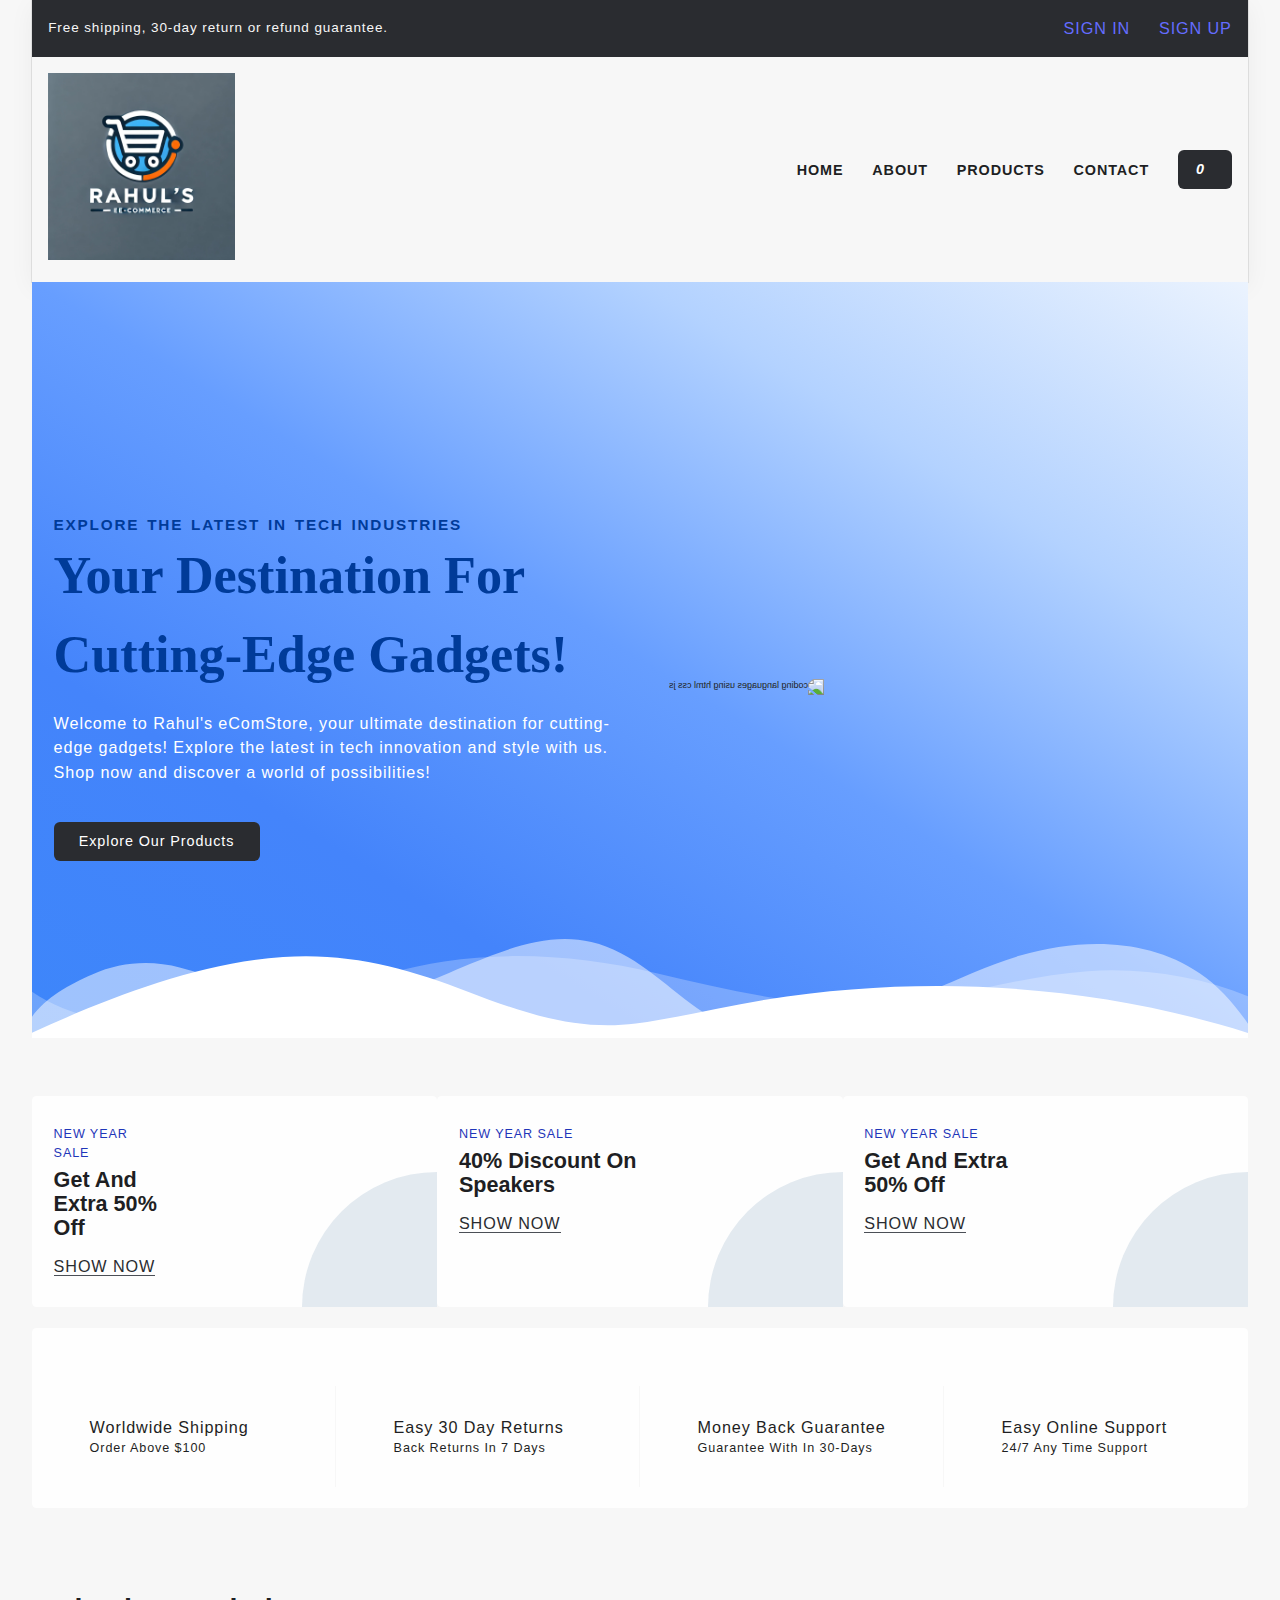
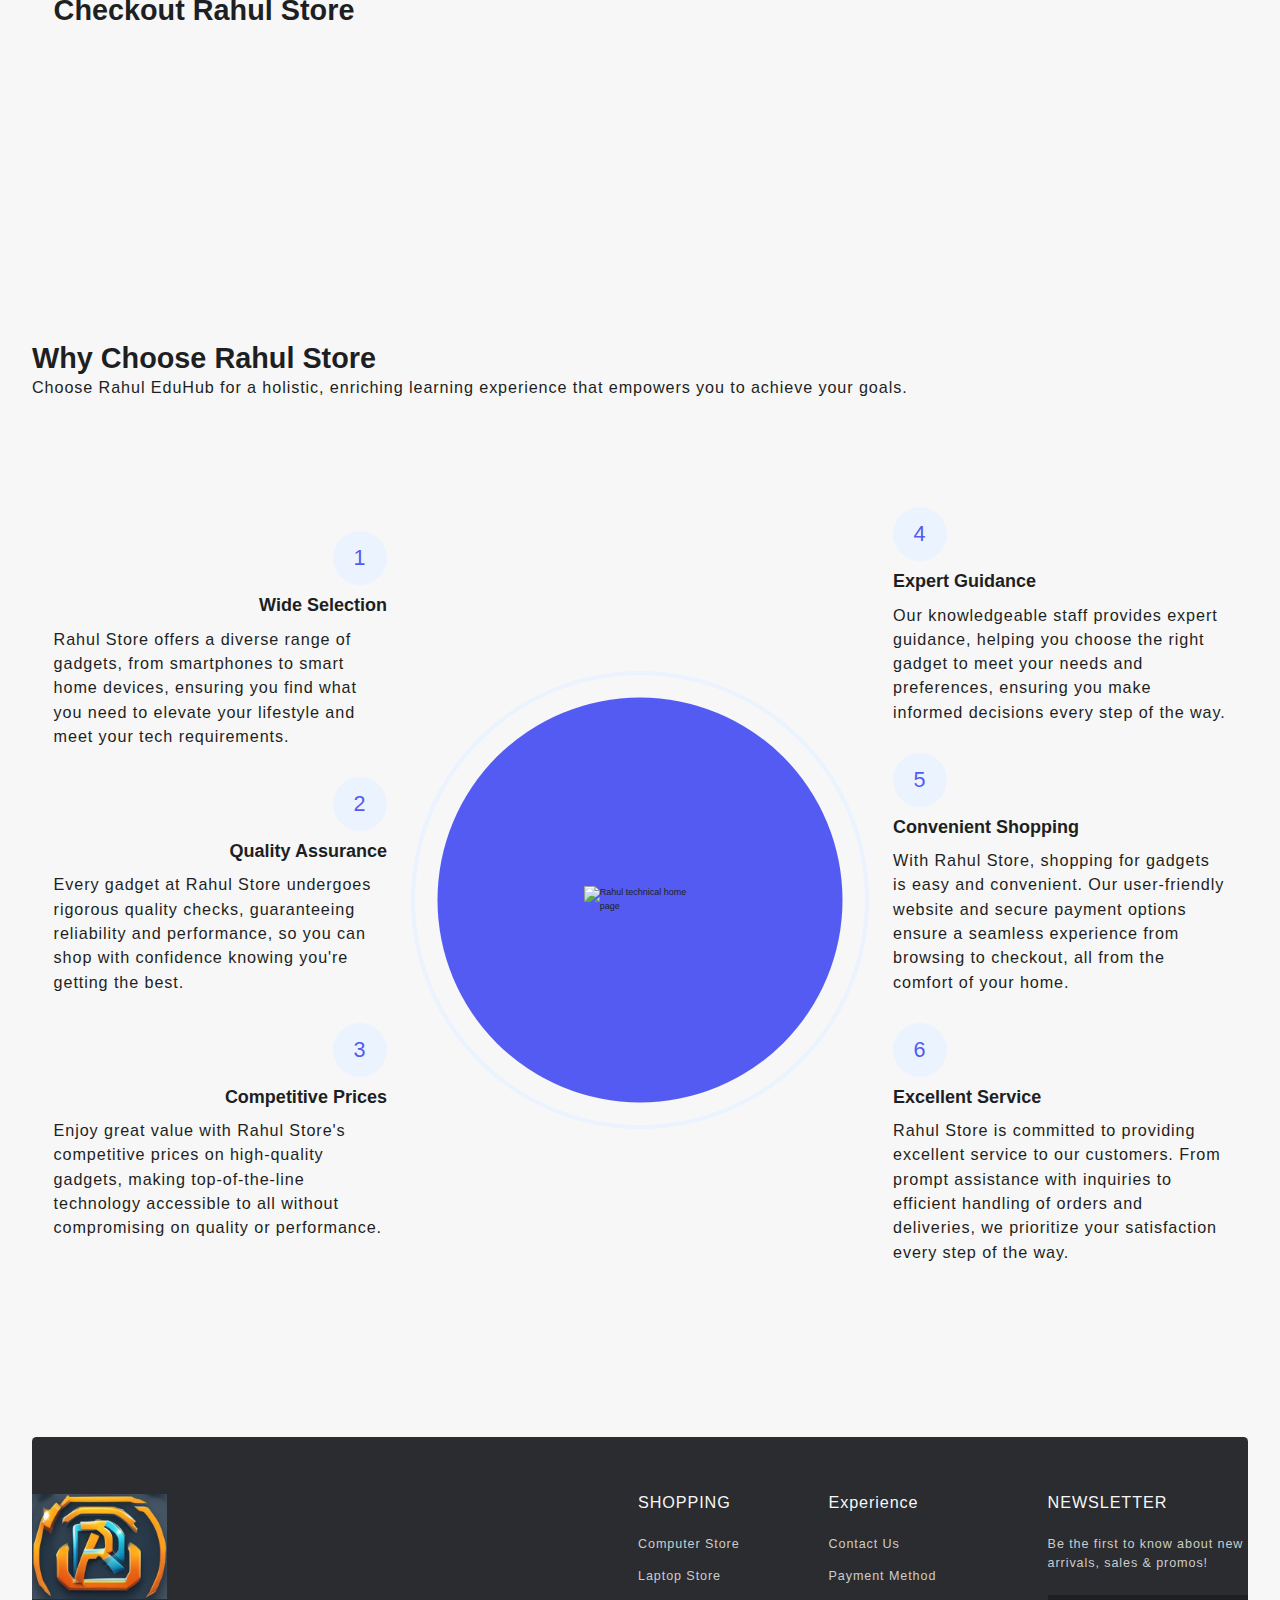
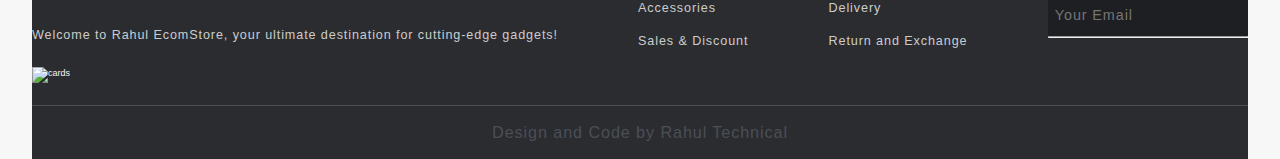
==== index.html @ fd3f206d "Init commit" ====
<!DOCTYPE html>
<html lang="en">
  <head>
    <meta charset="UTF-8" />
    <meta name="viewport" content="width=device-width, initial-scale=1.0" />
    <link
      rel="stylesheet"
      href="https://cdnjs.cloudflare.com/ajax/libs/font-awesome/6.5.1/css/all.min.css"
      integrity="sha512-DTOQO9RWCH3ppGqcWaEA1BIZOC6xxalwEsw9c2QQeAIftl+Vegovlnee1c9QX4TctnWMn13TZye+giMm8e2LwA=="
      crossorigin="anonymous"
      referrerpolicy="no-referrer"
    />
    <!--? ## Step 1: Don't Forget To LIKE SHARE & SUBSCRIBE TO Rahul TECHNCIAL YOUTUBE CHANNEL 👉 https://www.youtube.com/Rahultechnical -->

    <link rel="stylesheet" href="style.css" />
    <title>js ecom website</title>
  </head>
  <body>
    <header class="section-navbar">
      <section class="top_txt">
        <div class="head container">
          <div class="head_txt">
            <p>Free shipping, 30-day return or refund guarantee.</p>
          </div>
          <div class="sing_in_up">
            <a href="# ">SIGN IN</a>
            <a href="# ">SIGN UP</a>
          </div>
        </div>
      </section>
      <div class="container">
        <div class="navbar-brand">
          <a href="index.html">
            <img
              src="../public/images/rahul2.jpg"
              alt="Rahul eCommerce logo"
              class="logo"
              width="80%"
              height="auto"
            />
          </a>
        </div>

        <nav class="navbar">
          <ul>
            <li class="nav-item">
              <a href="/" class="nav-link">Home</a>
            </li>
            <li class="nav-item">
              <a href="about.html" class="nav-link">about</a>
            </li>
            <li class="nav-item">
              <a href="products.html" class="nav-link">products</a>
            </li>
            <li class="nav-item">
              <a href="contact.html" class="nav-link">contact</a>
            </li>
            <li class="nav-item">
              <a
                href="addToCart.html"
                class="nav-link add-to-cart-button"
                id="cartValue"
              >
                <i class="fa-solid fa-cart-shopping"> 0 </i>
              </a>
            </li>
          </ul>
        </nav>
      </div>
    </header>

    <!-- ========== Start Home Hero Section ========== -->
    <main>
      <section class="section-hero">
        <div class="container grid grid-two--cols">
          <div class="section-hero--content">
            <p class="hero-subheading">Explore the Latest in Tech Industries</p>
            <h1 class="hero-heading">
              Your Destination for Cutting-Edge Gadgets!
            </h1>
            <p class="hero-para">
              Welcome to Rahul's eComStore, your ultimate destination for
              cutting-edge gadgets! Explore the latest in tech innovation and
              style with us. Shop now and discover a world of possibilities!
            </p>
            <div class="hero-btn">
              <a href="products.html" class="btn">Explore Our Products</a>
            </div>
          </div>
          <div
            class="section-hero-image"
            data-aos="fade-up"
            data-aos-delay="600"
          >
            <figure>
              <img
                src="./images/heroSection.svg"
                alt="coding languages using html css js"
              />
            </figure>
          </div>
        </div>
        <div class="custom-shape-divider-bottom-1696038172">
          <svg
            data-name="Layer 1"
            xmlns="http://www.w3.org/2000/svg"
            viewBox="0 0 1200 120"
            preserveAspectRatio="none"
          >
            <path
              d="M0,0V46.29c47.79,22.2,103.59,32.17,158,28,70.36-5.37,136.33-33.31,206.8-37.5C438.64,32.43,512.34,53.67,583,72.05c69.27,18,138.3,24.88,209.4,13.08,36.15-6,69.85-17.84,104.45-29.34C989.49,25,1113-14.29,1200,52.47V0Z"
              opacity=".25"
              class="shape-fill"
            ></path>
            <path
              d="M0,0V15.81C13,36.92,27.64,56.86,47.69,72.05,99.41,111.27,165,111,224.58,91.58c31.15-10.15,60.09-26.07,89.67-39.8,40.92-19,84.73-46,130.83-49.67,36.26-2.85,70.9,9.42,98.6,31.56,31.77,25.39,62.32,62,103.63,73,40.44,10.79,81.35-6.69,119.13-24.28s75.16-39,116.92-43.05c59.73-5.85,113.28,22.88,168.9,38.84,30.2,8.66,59,6.17,87.09-7.5,22.43-10.89,48-26.93,60.65-49.24V0Z"
              opacity=".5"
              class="shape-fill"
            ></path>
            <path
              d="M0,0V5.63C149.93,59,314.09,71.32,475.83,42.57c43-7.64,84.23-20.12,127.61-26.46,59-8.63,112.48,12.24,165.56,35.4C827.93,77.22,886,95.24,951.2,90c86.53-7,172.46-45.71,248.8-84.81V0Z"
              class="shape-fill"
            ></path>
          </svg>
        </div>
      </section>
    </main>
    <!-- ========== End Home Hero Section ========== -->

    <!-- ========== Start Extra Product Section ========== -->
    <section class="section-extra-product">
      <div class="container grid grid-three--cols">
        <div class="div-extra grid grid-two--cols">
          <div class="extra-text">
            <p>new year sale</p>
            <h3>get and extra 50% off</h3>
            <a href="#">Show now</a>
          </div>
          <div class="extra-img extra-laptop">
            <img src="./images/laptop.png" alt="" />
          </div>
        </div>

        <div class="div-extra grid grid-two--cols">
          <div class="extra-text">
            <p>new year sale</p>
            <h3>40% discount on speakers</h3>
            <a href="#">Show now</a>
          </div>
          <div class="extra-img">
            <img src="./images/headphoneEcom.png" alt="" />
          </div>
        </div>

        <div class="div-extra grid grid-two--cols">
          <div class="extra-text">
            <p>new year sale</p>
            <h3>get and extra 50% off</h3>
            <a href="#">Show now</a>
          </div>
          <div class="extra-img">
            <img src="./images/mobiles.png" alt="" />
          </div>
        </div>
      </div>
    </section>
    <!-- ========== End Extra Product Section ========== -->

    <!-- ========== Start policy ========== -->
    <section class="section-policy">
      <div class="container grid grid-four--cols">
        <div class="div-policy">
          <div class="icons">
            <i class="fa-solid fa-truck-fast"></i>
          </div>
          <div class="div-policy-text">
            <p>worldwide shipping</p>
            <p>order above $100</p>
          </div>
        </div>

        <div class="div-policy">
          <div class="icons">
            <i class="fa-solid fa-rotate"></i>
          </div>
          <div class="div-policy-text">
            <p>Easy 30 Day Returns</p>
            <p>Back Returns in 7 Days</p>
          </div>
        </div>

        <div class="div-policy">
          <div class="icons">
            <i class="fa-solid fa-hand-holding-dollar"></i>
          </div>
          <div class="div-policy-text">
            <p>money back guarantee</p>
            <p>guarantee with in 30-Days</p>
          </div>
        </div>

        <div class="div-policy">
          <div class="icons">
            <i class="fa-solid fa-headset"></i>
          </div>
          <div class="div-policy-text">
            <p>Easy Online Support</p>
            <p>24/7 Any time support</p>
          </div>
        </div>
      </div>
    </section>
    <!-- ========== End policy ========== -->

    <!-- ========== Start Our Products Section ========== -->

    <section class="section-products container">
      <div class="">
        <h2 class="section-common--heading">Checkout Rahul Store</h2>
      </div>

      <section class="container">
        <div id="productContainer"></div>
      </section>
    </section>

    <!-- ========== Start Product Template Section ========== -->
    <!--? ## Step 1: Don't Forget To LIKE SHARE & SUBSCRIBE TO Rahul TECHNCIAL YOUTUBE CHANNEL 👉 https://www.youtube.com/Rahultechnical -->

    <template id="productTemplate">
      <div class="cards" id="cardValue">
        <article class="information [card]">
          <span class="category"></span>
          <div class="imageContainer">
            <img class="productImage" src="" alt="" />
          </div>
          <h2 class="productName"></h2>

          <div class="productRating">
            <i class="fa-solid fa-star"></i>
            <i class="fa-solid fa-star"></i><i class="fa-solid fa-star"></i>
            <i class="fa-solid fa-star"></i>
            <i class="fa-solid fa-star"></i>
          </div>

          <p class="productDescription"></p>

          <div class="productPriceElement">
            <p class="productPrice"></p>
            <p class="productActualPrice"></p>
          </div>

          <div class="productStockElement">
            <p class="productProperty">Total Stocks Available:</p>
            <p class="productStock"></p>
          </div>

          <div class="productQuantityElement">
            <p class="productProperty">Quantity(Pieces)</p>
            <div class="stockElement">
              <button class="cartIncrement">+</button>
              <p class="productQuantity">1</p>
              <button class="cartDecrement">-</button>
            </div>
          </div>

          <button class="add-to-cart-button">
            <i class="fa-solid fa-cart-shopping"></i> Add To Cart
          </button>
        </article>
      </div>
    </template>

    <!-- ========== End Product Template Section ========== -->

    <!-- ========== End Our Products Section ========== -->

    <!-- ========== Start Why Choose Us Section ========== -->
    <section class="section-why--choose">
      <div class="container">
        <h2 class="section-common--heading">Why Choose Rahul Store</h2>
        <p class="section-common--subheading">
          Choose Rahul EduHub for a holistic, enriching learning experience that
          empowers you to achieve your goals.
        </p>
      </div>

      <div class="container grid grid-three--cols">
        <div class="choose-left-div text-align--right">
          <div class="why-choose--div" data-aos="zoom-in-up" data-aos-delay="0">
            <p class="common-text--highlight">1</p>
            <h3 class="section-common--title">Wide Selection</h3>
            <p>
              Rahul Store offers a diverse range of gadgets, from smartphones to
              smart home devices, ensuring you find what you need to elevate
              your lifestyle and meet your tech requirements.
            </p>
          </div>

          <div
            class="why-choose--div"
            data-aos="zoom-in-up"
            data-aos-delay="300"
          >
            <p class="common-text--highlight">2</p>
            <h3 class="section-common--title">Quality Assurance</h3>
            <p>
              Every gadget at Rahul Store undergoes rigorous quality checks,
              guaranteeing reliability and performance, so you can shop with
              confidence knowing you're getting the best.
            </p>
          </div>

          <div
            class="why-choose--div"
            data-aos="zoom-in-up"
            data-aos-delay="600"
          >
            <p class="common-text--highlight">3</p>
            <h3 class="section-common--title">Competitive Prices</h3>
            <p>
              Enjoy great value with Rahul Store's competitive prices on
              high-quality gadgets, making top-of-the-line technology accessible
              to all without compromising on quality or performance.
            </p>
          </div>
        </div>
        <div class="choose-center-div" data-aos="zoom-in" data-aos-delay="300">
          <figure>
            <img src="./images/ecompost.png" alt="Rahul technical home page " />
          </figure>
        </div>
        <div class="choose-right-div">
          <div
            class="why-choose--div text-align--left"
            data-aos="zoom-in-up"
            data-aos-delay="0"
          >
            <p class="common-text--highlight">4</p>
            <h3 class="section-common--title">Expert Guidance</h3>
            <p>
              Our knowledgeable staff provides expert guidance, helping you
              choose the right gadget to meet your needs and preferences,
              ensuring you make informed decisions every step of the way.
            </p>
          </div>

          <div
            class="why-choose--div text-align--left"
            data-aos="zoom-in-up"
            data-aos-delay="300"
          >
            <p class="common-text--highlight">5</p>
            <h3 class="section-common--title">Convenient Shopping</h3>
            <p>
              With Rahul Store, shopping for gadgets is easy and convenient. Our
              user-friendly website and secure payment options ensure a seamless
              experience from browsing to checkout, all from the comfort of your
              home.
            </p>
          </div>

          <div
            class="why-choose--div text-align--left"
            data-aos="zoom-in-up"
            data-aos-delay="600"
          >
            <p class="common-text--highlight">6</p>
            <h3 class="section-common--title">Excellent Service</h3>
            <p>
              Rahul Store is committed to providing excellent service to our
              customers. From prompt assistance with inquiries to efficient
              handling of orders and deliveries, we prioritize your satisfaction
              every step of the way.
            </p>
          </div>
        </div>
      </div>
    </section>
    <!-- ========== End   Why Choose Us Section ========== -->

    <!-- ========== Start footer Section ========== -->
    <footer class="section-footer">
      <div class="footer-container container">
        <div class="content_1">
          <img src="../public/images/rahul1.png" alt="logo" />
          <p>
            Welcome to Rahul EcomStore, your ultimate destination for
            cutting-edge gadgets!
          </p>
          <img src="https://i.postimg.cc/Nj9dgJ98/cards.png" alt="cards" />
        </div>
        <div class="content_2">
          <h4>SHOPPING</h4>
          <a href="#">Computer Store</a>
          <a href="#">Laptop Store</a>
          <a href="#">Accessories</a>
          <a href="#">Sales & Discount</a>
        </div>
        <div class="content_3">
          <h4>Experience</h4>
          <a href="./contact.html">Contact Us</a>
          <a href="" target="_blank">Payment Method</a>
          <a href="" target="_blank">Delivery</a>
          <a href="" target="_blank">Return and Exchange</a>
        </div>
        <div class="content_4">
          <h4>NEWSLETTER</h4>
          <p>Be the first to know about new<br />arrivals, sales & promos!</p>
          <div class="f-mail">
            <input type="email" placeholder="Your Email" />
            <i class="bx bx-envelope"></i>
          </div>
          <hr />
        </div>
      </div>
      <div class="f-design">
        <div class="f-design-txt">
          <p>Design and Code by Rahul Technical</p>
        </div>
      </div>
    </footer>

    <!-- ========== End footer Section ========== -->
    <script type="module" src="main.js"></script>
  </body>
</html>
---- style.css ----
* {
  margin: 0;
  padding: 0;
  box-sizing: border-box;
}

:root {
  font-family: "Urbanist", sans-serif;
  line-height: 1.5;
  font-weight: 400;

  font-synthesis: none;
  text-rendering: optimizeLegibility;
  -webkit-font-smoothing: antialiased;
  -moz-osx-font-smoothing: grayscale;

  --buttonColor: #2a2c30;
  --secondaryColor: #4b4f56;
  --borderColor: #e3eaf0;
  --backgroundColor: #f7f7f7;
  --backgroundSecondary: #fefefe;
  --textColor: #1e1f23;
  --anchorColor: #535bf2;
  --main-color: #535bf2;
  --supporting-color: #ebf3fe;
  --glow-color: hsl(186, 91%, 4%);
}

html {
  font-size: 62.5%;
  color: var(--textColor);
}

/* have a look into body once after we done with rest of the styling  */
body {
  margin: 0 auto;
  padding: 0 32px;
  min-width: 320px;
  background-color: var(--backgroundColor);
}

h1,
h2,
h3,
h4,
h5,
h6 {
  line-height: 1.1;
  color: var(--textColor);
}

h1 {
  font-size: 3.2rem;
}
h2 {
  font-size: 3.2rem;
}

p,
li,
a,
label {
  font-size: 1.8rem;
  letter-spacing: 0.1rem;
  color: var(--para-color);
  line-height: 1.5;
  font-weight: 400;
}

li {
  list-style: none;
}

a {
  color: #646cff;
  text-decoration: none;
  &:hover {
    color: #535bf2;
  }
}

::placeholder {
  font-family: "Urbanist", sans-serif;
  line-height: 1.5;
  font-weight: 400;
}

/*! layout */
.container {
  max-width: 142rem;
  margin: 0 auto;
  padding: 9.6rem 2.4rem;
}

:is(
    .section-extra-product,
    .section-blog,
    .section-policy,
    .section-contact--homepage,
    .section-why--choose,
    .section-contact,
    footer
  )
  .container:first-child {
  padding: 6.4rem 0 2.4rem 0;
}

.grid {
  display: grid;
}

.grid-two--cols {
  grid-template-columns: repeat(2, 1fr);
}

.grid-three--cols {
  grid-template-columns: repeat(3, 1fr);
}

.grid-three-cols {
  grid-template-columns: repeat(3, 1fr);
}

.grid-four--cols {
  grid-template-columns: repeat(4, 1fr);
}

.grid-four-cols {
  grid-template-columns: repeat(4, 1fr);
}

/*! module / reusable  */

.btn {
  display: inline-block;
  padding: 1.2rem 3.2rem;
  background-color: var(--main-color);
  color: var(--white-color);
  text-transform: capitalize;
  border-radius: 0.6rem;
  -webkit-border-radius: 0.6rem;
  -moz-border-radius: 0.6rem;
  -ms-border-radius: 0.6rem;
  -o-border-radius: 0.6rem;
}

.section-common--title {
  font-size: 2rem;
  margin: 2.4rem 0 1.2rem 0;
}

/* states  */

.btn:hover {
  background-color: var(--bnt-hover-bg-color);
  box-shadow: var(--btn-box-shadow);
  cursor: pointer;
}

.btn:focus-visible,
input:focus-visible,
textarea:focus-visible {
  outline: 2px solid var(--para-color);
}

/** CSS for toast notifications */
.toast {
  position: fixed;
  top: 2rem;
  right: 1.4rem;
  background-color: var(--buttonColor);
  color: #fff;
  padding: 10px 20px;
  border-radius: 5px;
  border-bottom: 0;
  border-color: red;
  font-size: 1.6rem;
  z-index: 1000;
  font-family: "urbanist";
  animation: toastAnimation 2s linear;
  -webkit-animation: toastAnimation 2s linear;
  box-shadow: inset 0px 0px 0.5em 0px var(--glow-color),
    0px 0px 0.5em 0px var(--glow-color);
}

@keyframes toastAnimation {
  0% {
    transform: translateX(100%);
    opacity: 0;
    -webkit-transform: translateX(100%);
    -moz-transform: translateX(100%);
    -ms-transform: translateX(100%);
    -o-transform: translateX(100%);
  }
  20% {
    transform: translateX(0);
    opacity: 1;
    -webkit-transform: translateX(0);
    -moz-transform: translateX(0);
    -ms-transform: translateX(0);
    -o-transform: translateX(0);
  }
  100% {
    transform: translateX(0);
    opacity: 1;
    -webkit-transform: translateX(0);
    -moz-transform: translateX(0);
    -ms-transform: translateX(0);
    -o-transform: translateX(0);
  }
}

/***** Navbar Section *****/

.top_txt {
  background-color: var(--buttonColor);
  color: var(--backgroundColor);

  & .head_txt p {
    font-size: 1.5rem;
  }

  & .sing_in_up {
    display: flex;
    gap: 3.2rem;
  }
}

.section-navbar {
  width: 100%;
  box-shadow: rgba(0, 0, 0, 0.05) 0px 6px 24px 0px,
    rgba(0, 0, 0, 0.08) 0px 0px 0px 1px;
}

.section-navbar .container {
  display: flex;
  justify-content: space-between;
  align-items: center;
  padding: 1.8rem; /* we override the main container padding property  */
}

.section-navbar img {
  width: 25%;
}

.section-navbar .navbar ul {
  display: flex;
  gap: 3.2rem;
  text-transform: capitalize;
  align-items: center;

  & li a {
    color: var(--heading-color);
    font-weight: 600;
    text-transform: uppercase;
    font-size: 1.6rem;
    display: inline-block;
    position: relative;

    &:after {
      content: "";
      position: absolute;
      bottom: -0.3rem;
      left: 0;
      width: 0%;
      border-bottom: 0.1rem solid var(--main-color);
      transition: all 0.3s linear;
    }
  }
  & li a:hover {
    color: var(--main-color);
  }

  & li a:hover:after {
    width: 100%;
  }
}

/***** Navbar End Section *****/

/***** Hero Section *****/

main {
  height: 84vh;
  position: relative;
  background-color: #d9e9ff;

  background-image: linear-gradient(
    to top right,
    #3d86fa,
    #4484fb,
    #679eff,
    #b3d2ff,
    #ebf3fe
  );
}

.custom-shape-divider-bottom-1696038172 {
  position: absolute;
  bottom: 0;
  left: 0;
  width: 100%;
  overflow: hidden;
  line-height: 0;
  transform: rotate(180deg);
}

.custom-shape-divider-bottom-1696038172 svg {
  position: relative;
  display: block;
  width: calc(100% + 1.3px);
  height: 12rem;
}

.custom-shape-divider-bottom-1696038172 .shape-fill {
  fill: #ffffff;
}

main .section-hero {
  height: 90vh;
  display: flex;
  justify-content: center;
  align-items: center;
  /* background-color: var(--supporting-color); */
}

.section-hero .grid {
  align-items: center;
  gap: 6.4rem;
}

.section-hero {
  & .hero-subheading {
    text-transform: uppercase;
    letter-spacing: 0.2rem;
    font-size: 1.7rem;
    word-spacing: 0.2rem;
    color: #003b99;
    font-weight: 700;
  }

  & .hero-heading {
    font-size: 5.8rem;
    line-height: 1.5;
    initial-letter: -0.2rem;
    text-transform: capitalize;
    color: #003b99;
    font-family: "Jost";
  }

  & .hero-para {
    margin: 2rem 0 4.2rem 0;
    color: white;
  }
}

.section-hero img {
  width: 100%;
  height: auto;
  transform: scaleX(-1);
}

/***** End Hero Section *****/

/***** Extra Section *****/
.div-extra {
  padding: 3.2rem 2.4rem;
  background-color: var(--backgroundSecondary);
  position: relative;
  /* box-shadow: inset 0 0 0 4rem #000; */
  /* border-radius: 30% 70% 70% 30% / 30% 30% 70% 70%; */

  &::after {
    content: "";
    position: absolute;
    right: 0;
    bottom: 0;
    width: 15rem;
    height: 15rem;
    border-radius: 30% 70% 70% 30% / 30% 30% 70% 70%;
    border-radius: 100% 0% 0% 100% / 100% 0% 100% 0%;
    background-color: var(--borderColor);
    z-index: 1;
  }

  & p {
    text-transform: uppercase;
    font-size: 1.4rem;
    color: #1f36b9;
  }

  & h3 {
    font-size: 2.4rem;
    text-transform: capitalize;
    margin: 0.6rem 0 1.6rem 0;
  }

  & a {
    text-transform: uppercase;
    color: var(--buttonColor);
    border-bottom: 0.1rem solid var(--secondaryColor);
  }

  & .extra-img {
    display: flex;
    justify-content: center;
    align-items: center;
    z-index: 2;

    & img {
      width: 18rem;
      filter: drop-shadow(5px 8px 24px rgba(25, 76, 127, 0.2));
      -webkit-filter: drop-shadow(5px 8px 24px rgba(25, 76, 127, 0.2));
    }
  }

  & img {
    max-width: 100%;
    width: 30%;
    height: auto;
  }

  &:last-child img {
    transform: rotate(5deg);
    -moz-transform: rotate(5deg);
    -ms-transform: rotate(5deg);
    -o-transform: rotate(5deg);
    -webkit-transform: rotate(5deg);
  }

  & .extra-laptop img {
    width: 28rem;
    height: auto;
  }
}

.grid-three-cols {
  gap: 6.4rem;

  & :div {
    justify-self: left;
  }
}

.div-extra {
  border-radius: 0.5rem;
  -webkit-border-radius: 0.5rem;
  -moz-border-radius: 0.5rem;
  -ms-border-radius: 0.5rem;
  -o-border-radius: 0.5rem;
}

/***** End Extra Div Section *****/

/***** Policy Section *****/

.section-policy {
  & .container {
    padding: 3.2rem 0;
    background-color: #fefefe;
    border-radius: 0.5rem;
  }
}

.div-policy {
  padding: 3.2rem;
  display: flex;
  align-items: center;
  gap: 3.2rem;
  border-right: 0.1rem solid var(--backgroundColor);

  &:last-child {
    border-right: none;
  }

  & .icons {
    font-size: 3.2rem;
    color: #576ef0;
  }

  p {
    text-transform: capitalize;
  }

  & p:last-child {
    font-size: 1.4rem;
  }
}

/***** End Policy Section *****/

/***** why choose Section *****/

.section-why--choose .grid {
  gap: 9.6rem;
  align-items: center;
}

.why-choose--div {
  margin-bottom: 3.2rem;
}

.section-why--choose .text-align--right .why-choose--div {
  display: flex;
  flex-direction: column;
  align-items: end;
}

.section-why--choose .text-align--left .why-choose--div {
  align-items: start;
}

.common-text--highlight {
  color: var(--main-color);
  width: 6rem;
  height: 6rem;
  background-color: var(--supporting-color);
  border-radius: 50%;
  -webkit-border-radius: 50%;
  -moz-border-radius: 50%;
  -ms-border-radius: 50%;
  -o-border-radius: 50%;
  font-size: 2.4rem;
  margin: 0;
  display: flex;
  justify-content: center;
  align-items: center;
  text-align: center;
}

.why-choose--div .section-common--title {
  margin-top: 1.2rem;
}

.choose-center-div,
.choose-center-div figure {
  display: flex;
  justify-content: center;
  align-items: center;
  position: relative;
  transform-origin: center;
}

.choose-center-div figure::before {
  content: "";
  position: absolute;
  top: 50%;
  left: 50%;
  transform: translate(-50%, -50%);
  width: 45rem;
  height: 45rem;
  border-radius: 50%;
  background-color: var(--main-color);
  -webkit-transform: translate(-50%, -50%);
  -moz-transform: translate(-50%, -50%);
  -ms-transform: translate(-50%, -50%);
  -o-transform: translate(-50%, -50%);
  -webkit-border-radius: 50%;
  -moz-border-radius: 50%;
  -ms-border-radius: 50%;
  -o-border-radius: 50%;
  z-index: -1;
  animation: circle 5s linear infinite;
  -webkit-animation: circle 5s linear infinite alternate;
}

@keyframes circle {
  0% {
    background-color: #b3d0ff;
  }
  25% {
    background-color: #80b1ff;
  }
  50% {
    background-color: #4d91ff;
  }
  75% {
    background-color: #99c0ff;
  }
  100% {
    background-color: #3381ff;
  }
}

.choose-center-div figure::after {
  content: "";
  position: absolute;
  top: 50%;
  left: 50%;
  transform: translate(-50%, -50%);
  width: 50rem;
  height: 50rem;
  border-radius: 50%;
  background-color: transparent;
  border: 0.5rem solid var(--supporting-color);
  -webkit-transform: translate(-50%, -50%);
  -moz-transform: translate(-50%, -50%);
  -ms-transform: translate(-50%, -50%);
  -o-transform: translate(-50%, -50%);
  -webkit-border-radius: 50%;
  -moz-border-radius: 50%;
  -ms-border-radius: 50%;
  -o-border-radius: 50%;
  z-index: -1;
}

.choose-center-div img {
  width: 90%;
  height: auto;
}

/***** End why choose Section *****/

/***** Start contact Section *****/

.section-contact .grid {
  gap: 6.4rem;
}

.mb-3 {
  margin-bottom: 3.2rem;
}

.contact-content {
  & .grid {
    gap: 6.4rem;
  }
}

label {
  text-transform: capitalize;
  display: block;
}

input,
textarea {
  width: 100%;
  padding: 1.4rem 2.4rem;
  font-size: 1.6rem;
  letter-spacing: 0.1rem;
}

.btn-submit {
  font-size: 1.8rem;
  border: none;
}

.contact-map {
  display: flex;
  justify-content: flex-end;
}

::placeholder {
  text-transform: capitalize;
}

/***** End contact Section *****/

/***** Start Footer Section *****/
footer {
  width: 100%;
  background: var(--buttonColor);
  color: var(--backgroundColor);
  border-top-left-radius: 0.5rem;
  border-top-right-radius: 0.5rem;
  margin-top: 6.4rem;
}

.footer-container .content_1 img {
  height: auto;
  width: 15rem;
}

.footer-container {
  display: flex;
  justify-content: space-between;
  padding: 6rem 0;
}

.footer-container h4 {
  color: var(--white);
  font-weight: 500;
  letter-spacing: 0.1rem;
  margin-bottom: 2.5rem;
  font-size: 1.8rem;
}

.footer-container a {
  display: block;
  text-decoration: none;
  color: #cccccc;
  margin-bottom: 1.5rem;
  font-size: 1.4rem;
}

.footer-container .content_1 p,
.footer-container .content_4 p {
  color: #cccccc;
  margin: 2.5rem 0;
  font-size: 1.4rem;
}

.footer-container .content_4 input[type="email"] {
  background-color: var(--textColor);
  border: none;
  color: var(--backgroundColor);
  outline: none;
  padding: 1.4rem 0.8rem;
  width: 100%;
}

.footer-container .content_4 .f-mail {
  display: flex;
  justify-content: space-between;
  align-items: center;
}

.footer-container .content_4 .bx {
  color: var(--white);
}

.f-design {
  width: 100%;
  color: var(--white);
  text-align: center;
}

.f-design .f-design-txt {
  border-top: 1px solid var(--secondaryColor);
  padding: 1.6rem 0;
  color: var(--secondaryColor);
}

/***** End Footer Section *****/

/**** Our Home product section  Starts ***/
#productContainer {
  display: grid;
  grid-template-columns: repeat(3, 1fr);
  gap: 4.8rem;

  & .information {
    display: flex;
    flex-direction: column;
    align-items: start;
    gap: 1rem;
  }
}

.cards {
  display: flex;
  flex-wrap: wrap;
  align-items: flex-start;
  gap: 2.5rem;
  width: 36rem;
  padding: 1.6rem;
  /* max-width: 1000px; */
  margin: 1.8vh auto;
  box-shadow: rgba(0, 0, 0, 0.1) 0px 4px 12px;
  border-radius: 0.3rem;
  /*border: 0.1rem solid #ccc;
  */
  -webkit-border-radius: 0.2rem;
  -moz-border-radius: 0.3rem;
  -ms-border-radius: 0.3rem;
  -o-border-radius: 0.3rem;
  -webkit-border-radius: 0.3rem;
}

.category {
  background-color: #e7d6d6;
  padding: 0.3rem 1.2rem;
  font-size: 1.2rem;
  letter-spacing: 0.1rem;
  border-radius: 10rem;
  -webkit-border-radius: 10rem;
  -moz-border-radius: 10rem;
  -ms-border-radius: 10rem;
  -o-border-radius: 10rem;
}

.productImage {
  max-width: 100%;
  width: 32rem;
  height: auto;
}

.productPriceElement,
.productQuantityElement,
.productStockElement {
  display: flex;
  gap: 2rem;
  align-items: center;
  text-align: center;
}

.productPriceElement {
  margin: 0.8rem 0;
}

.productProperty,
.productDescription {
  font-size: 1.6rem;
}

.stockElement {
  display: grid;
  grid-template-columns: repeat(3, 1fr);
  align-items: center;
  border: 0.2rem solid var(--borderColor);
  border-radius: 0.8rem;
  margin: 0.8rem 0;

  & button {
    background-color: transparent;
    color: var(--buttonColor);
    font-size: 2rem;
    padding: 0.6rem 2rem;
    font-weight: bold;
    border: none;

    &:hover {
      cursor: pointer;
    }

    &:first-child {
      border-right: 0.1rem solid var(--borderColor);
      border-radius: 0;
      -webkit-border-radius: 0;
      -moz-border-radius: 0;
      -ms-border-radius: 0;
      -o-border-radius: 0;
    }

    &:last-child {
      border-left: 0.1rem solid var(--borderColor);
      border-radius: 0;
      -webkit-border-radius: 0;
      -moz-border-radius: 0;
      -ms-border-radius: 0;
      -o-border-radius: 0;
    }
  }

  .productQuantity {
    padding: 0rem 3rem;
    margin: 0;
    font-weight: bold;
  }
}
/**** Our Home product section Ends  ****/

#cartValue {
  background-color: var(--buttonColor);
  color: #fff;
  padding: 1rem 2rem;
}

.add-to-cart-button,
.contact-btn,
.hero-btn a {
  font-weight: 500;
  font: inherit;
  border-radius: 6px;
  border: 0;
  padding: 1rem 2.8rem;
  background-color: var(--buttonColor);
  color: #fff;
  font-size: 1.6rem;
  /* margin-top: 1.2rem; */

  &:hover {
    box-shadow: inset 0px 1px 4px rgba(0, 0, 0, 0.16),
      inset 0px 0px 0px 3px rgb(51, 51, 51);
    background-color: var(--backgroundColor);
    color: var(--buttonColor);
    cursor: pointer;
  }

  .fa-cart-shopping {
    padding-right: 1rem;
  }
}

/*****  Add to Cart page starts *****/

#productCartContainer {
  display: flex;
  flex-direction: column;

  & .cards {
    width: 100%;
    max-width: 100%;
    margin: 0;
    box-shadow: 0 0;
    border-top: 0.1rem solid #d8d8d8;
    border-right: 0.1rem solid #d8d8d8;
    border-left: 0.1rem solid #d8d8d8;
    border-radius: 0;
    &:last-child {
      border-bottom: 0.1rem solid #d8d8d8;
    }
  }

  & .card {
    width: 100%;
    display: grid;
    grid-template-columns: 0.5fr 0.5fr 1fr 0.5fr 1fr 1fr;
    align-items: center; /* margin: auto; */
    gap: 3.2rem;
  }

  & .productImage {
    width: 16rem;
  }

  & .productName {
    font-size: 2rem;
  }

  & .productPrice {
    font-size: 1.6rem;
  }

  & .productActualPrice {
    font-size: 1.6rem;
  }
}

.category {
  background-color: #e7d6d6;
  padding: 0.3rem 1.2rem;
  font-size: 1.2rem;
  letter-spacing: 0.1rem;
  border-radius: 10rem;
  -webkit-border-radius: 10rem;
  -moz-border-radius: 10rem;
  -ms-border-radius: 10rem;
  -o-border-radius: 10rem;
}

.productRating {
  color: #e9db16;
}

.productPrice,
.productActualPrice {
  font-size: 2.2rem;
}

.productActualPrice {
  text-decoration: line-through;
}

.productCartTotalElem {
  display: flex;
  justify-content: end;
  width: 100%;
  margin-top: 3.2rem;
}

.productCartTotalElement {
  padding: 2.4rem;
  background-color: var(--backgroundSecondary);
  height: auto;
  width: 32rem;
  box-shadow: rgba(0, 0, 0, 0.16) 0px 1px 4px, rgb(51, 51, 51) 0px 0px 0px 3px;
}

.productOrderTotal {
  /* background-color: rgb(60, 60, 60); */
  max-width: 30rem;

  & div {
    display: flex;
    justify-content: space-between;
    margin-top: 3.2rem;

    p {
      color: #8c9299;
    }

    .productSubTotal,
    .productFinalTotal,
    .productTax {
      color: var(--textColor);
      font-weight: bold;
    }
  }
}

/*****  Add to Cart page ends *****/

/*****  media queries Section *****/

/* https://getbootstrap.com/docs/5.0/layout/breakpoints/ */

@media (width <= 1380px) {
  html {
    font-size: 56.25%;
  }

  .section-hero img {
    width: 90%;
  }
}

@media (width <= 1220px) {
  html {
    font-size: 54%;
  }

  :is(
      .section-about,
      .section-blog,
      .section-course,
      .section-contact--homepage,
      .section-why--choose
    )
    .grid {
    gap: 6.4rem;
  }

  .choose-center-div figure::after {
    width: 46rem;
    height: 46rem;
  }
}

@media (width <= 1100px) {
  .grid-four--cols {
    grid-template-columns: repeat(auto-fill, minmax(25rem, 1fr));
  }

  .custom-shape-divider-bottom-1696038172 svg {
    position: relative;
    display: block;
    width: calc(100% + 1.3px);
    height: 8rem;
  }

  .section-why--choose {
    & .choose-left-div {
      order: 2;
    }
    & .choose-center-div {
      order: 1;

      & figure::before {
        width: 0;
        height: 0;
        background-color: transparent;
        display: none;
      }

      & figure::after {
        width: 0;
        height: 0;
        background-color: transparent;
        display: none;
      }
    }
    & .choose-right-div {
      order: 3;
    }
  }

  .contact-title {
    font-size: 2.4rem;
  }

  .section-contact .grid-two--cols {
    grid-template-columns: 2fr 1.5fr;
    gap: 3.2rem;
  }
}

@media (width <= 980px) {
  body {
    padding: 0 0.6rem;
  }

  .section-products #productContainer {
    grid-template-columns: repeat(2, minmax(33%, 1fr));
  }

  .section-hero .hero-heading {
    font-size: 4.4rem;
  }

  footer {
    padding: 0 1.6rem;
  }

  .footer-container {
    display: grid;
    grid-template-columns: repeat(2, minmax(33%, 1fr));

    & .content_1 {
      grid-column: 1 / -1;
      margin-bottom: 3.2rem;
    }

    & .content_4 {
      margin-top: 3.2rem;
    }
  }

  main .section-hero {
    height: auto;

    & .grid-two--cols {
      grid-template-columns: 1fr;
    }
  }

  .section-hero .section-hero--content {
    order: 2;
  }

  .section-hero .section-hero-image {
    display: grid;
    place-items: center;
    & figure {
      display: grid;
      place-items: center;
    }
  }

  .section-hero img {
    width: 40%;
  }

  .section-about .about-div {
    text-align: left;
    padding: 0;
  }
}

@media (width <= 768px) {
  .grid-two--cols {
    grid-template-columns: 1fr;
  }

  .section-contact .grid-two--cols {
    grid-template-columns: 1fr;
  }

  .grid-three--cols {
    grid-template-columns: 1fr;
  }

  .section-hero .hero-heading {
    font-size: 4.2rem;
  }

  .section-products #productContainer {
    grid-template-columns: repeat(1, minmax(33%, 1fr));
  }

  #productCartContainer .card {
    width: 100%;
    display: grid;
    /* grid-template-columns: 0.5fr 0.5fr 1fr 0.5fr 1fr 1fr; */
    grid-template-columns: 0.5fr 0.1fr repeat(2, 1fr);
    align-items: center;
    /* margin: auto; */
    gap: 3.2rem;
  }

  .productQuantity {
    text-align: center;
  }

  .stockElement {
    grid-column: 1 / 4;
  }

  .remove-to-cart-button {
    grid-column: 4 / -1;
  }

  /* footer .grid-four--cols {
    grid-template-columns: repeat(1, minmax(100%, 1fr));
    text-align: center;
  } */

  .section-navbar .container {
    flex-direction: column;
    gap: 3.2rem;
  }

  .section-why--choose {
    & img {
      width: 30%;
    }

    & .grid {
      gap: 1.4rem;
    }

    & .text-align--right .why-choose--div {
      align-items: flex-start;
    }

    & .choose-left-div {
      text-align: left;
    }
  }

  .section-contact--homepage .btn {
    display: block;
    text-align: center;
  }

  :is(.section-contact--homepage) .container:first-child {
    padding: 6.4rem 0rem 2.4rem 0rem;
  }
}
/***** End  media queries Section *****/
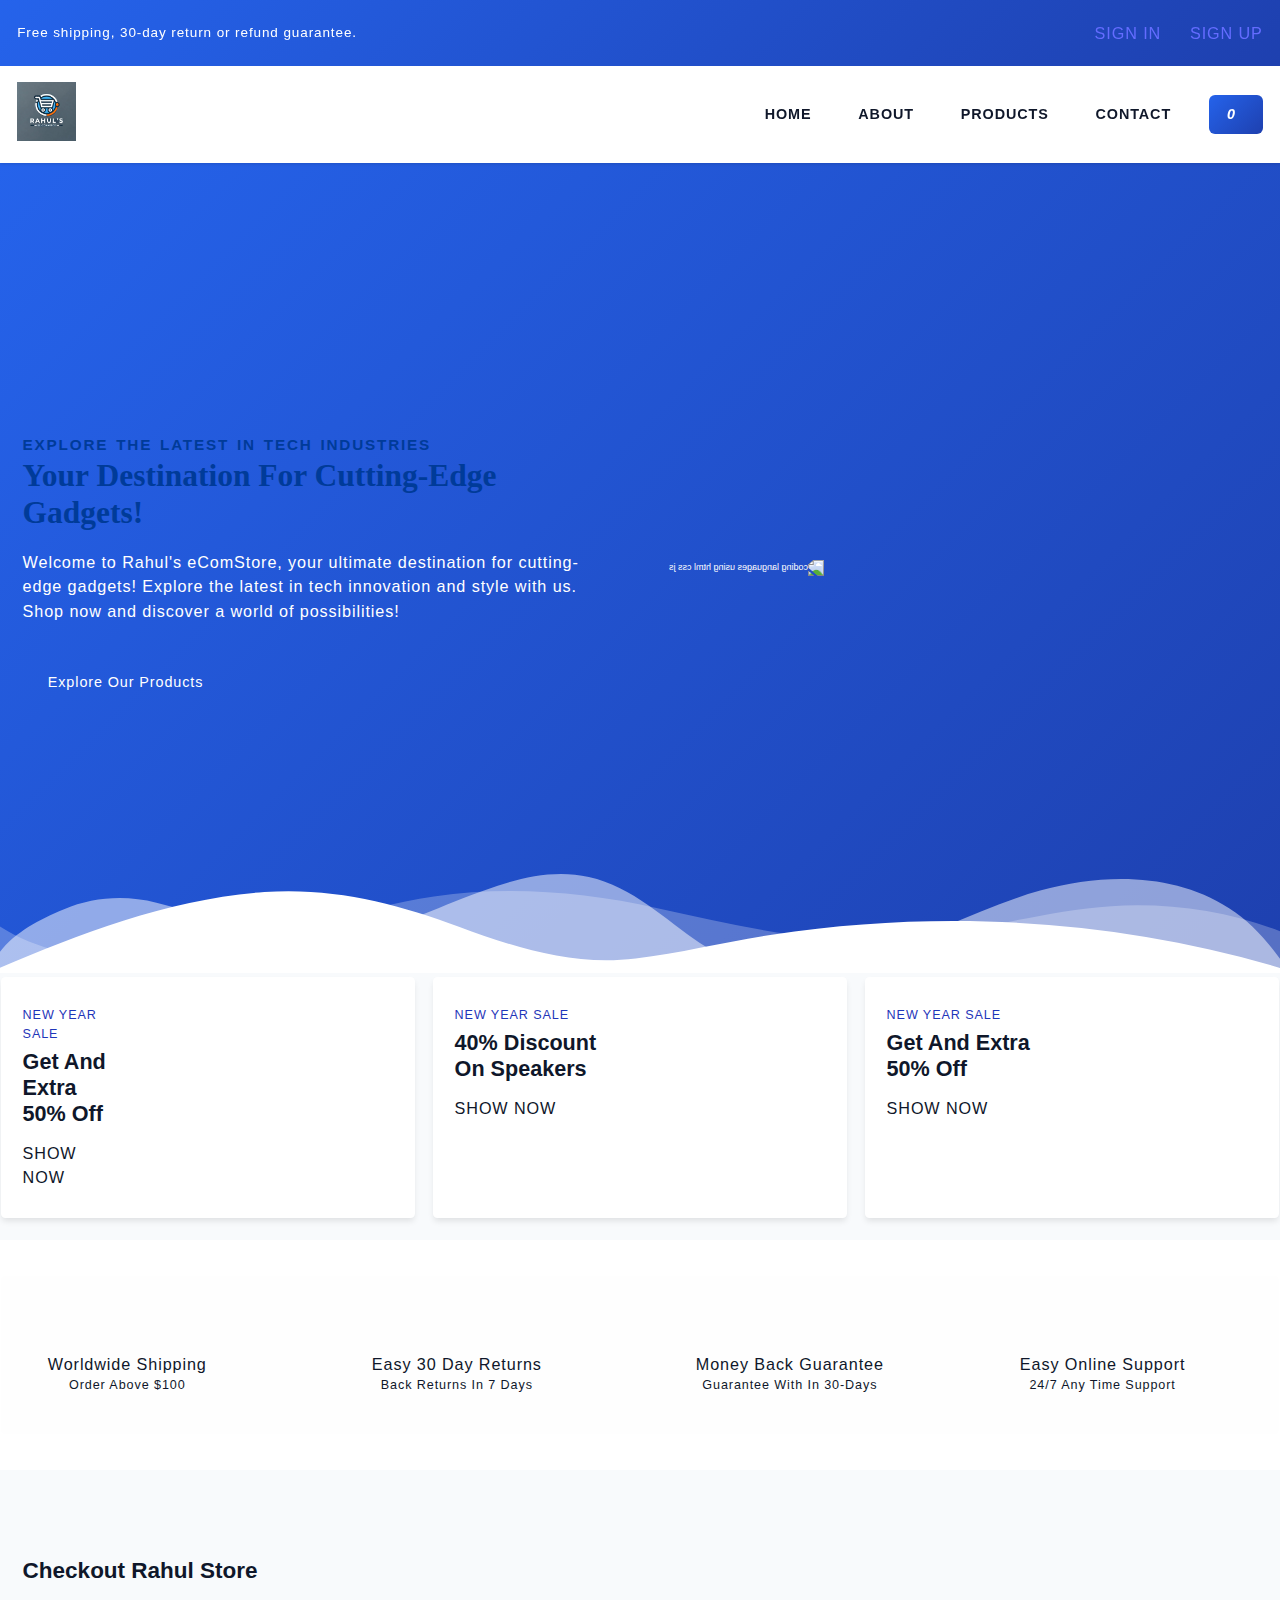
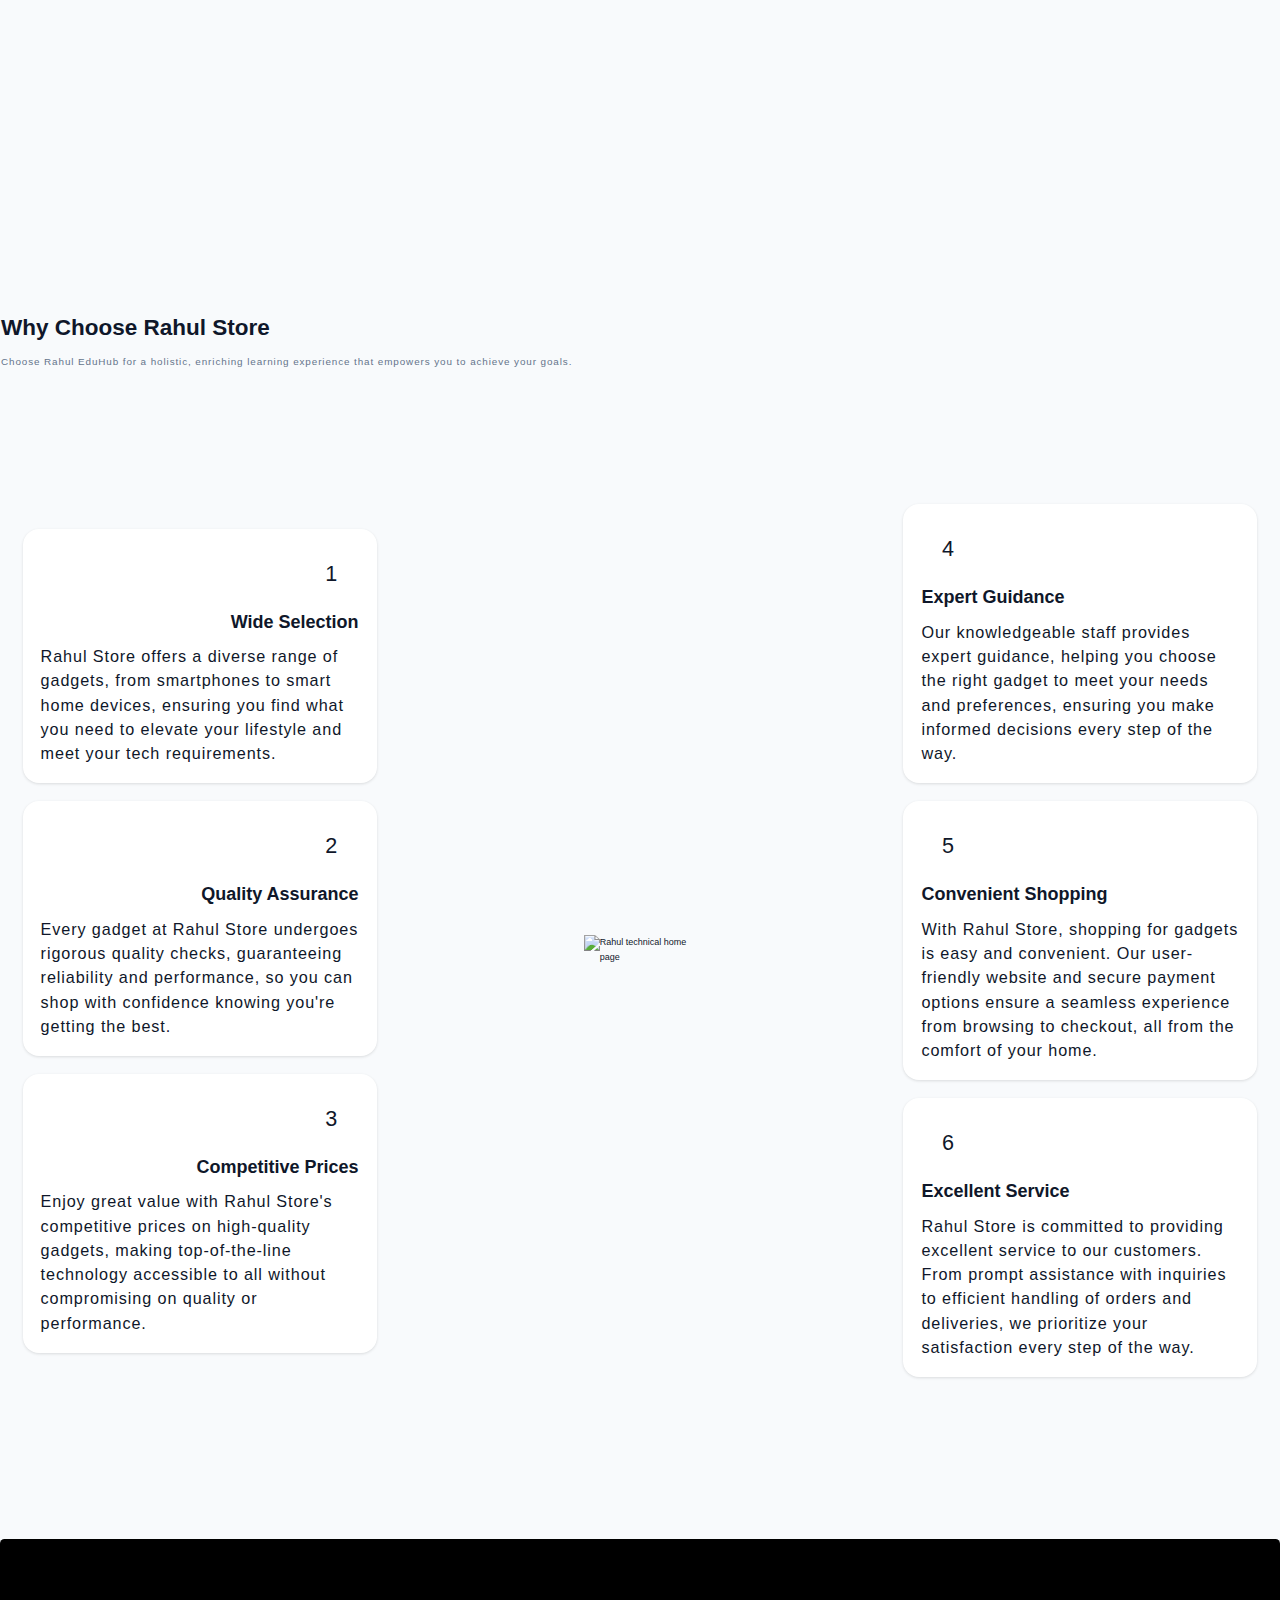
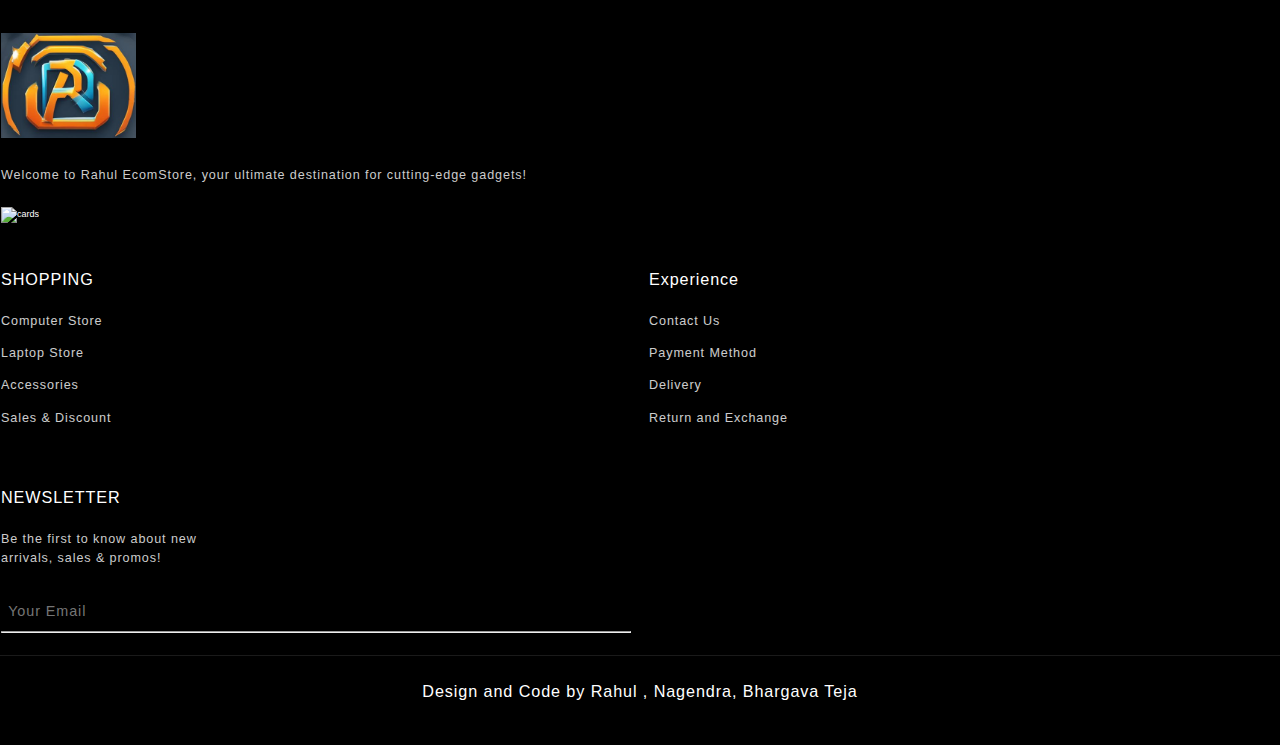
==== commit 78efff5a: "changes in styles and typos" ====
--- a/index.html
+++ b/index.html
@@ -32,7 +32,7 @@
         <div class="navbar-brand">
           <a href="index.html">
             <img
-              src="../public/images/rahul2.jpg"
+              src="./public/images/rahul2.jpg"
               alt="Rahul eCommerce logo"
               class="logo"
               width="80%"
@@ -383,7 +383,7 @@
     <footer class="section-footer">
       <div class="footer-container container">
         <div class="content_1">
-          <img src="../public/images/rahul1.png" alt="logo" />
+          <img src="./public/images/rahul1.png" alt="logo" />
           <p>
             Welcome to Rahul EcomStore, your ultimate destination for
             cutting-edge gadgets!
@@ -416,7 +416,7 @@
       </div>
       <div class="f-design">
         <div class="f-design-txt">
-          <p>Design and Code by Rahul Technical</p>
+          <p>Design and Code by Rahul , Nagendra, Bhargava Teja</p>
         </div>
       </div>
     </footer>
--- a/style.css
+++ b/style.css
@@ -14,16 +14,18 @@
   -webkit-font-smoothing: antialiased;
   -moz-osx-font-smoothing: grayscale;
 
-  --buttonColor: #2a2c30;
-  --secondaryColor: #4b4f56;
-  --borderColor: #e3eaf0;
-  --backgroundColor: #f7f7f7;
-  --backgroundSecondary: #fefefe;
-  --textColor: #1e1f23;
-  --anchorColor: #535bf2;
-  --main-color: #535bf2;
-  --supporting-color: #ebf3fe;
-  --glow-color: hsl(186, 91%, 4%);
+  --primary-color: #2563eb;
+  --secondary-color: #0f172a;
+  --accent-color: #f59e0b;
+  --background-light: #f8fafc;
+  --text-dark: #0f172a;
+  --text-light: #64748b;
+  --white: #ffffff;
+  --shadow-sm: 0 1px 3px rgba(0,0,0,0.12);
+  --shadow-md: 0 4px 6px -1px rgba(0,0,0,0.1);
+  --shadow-lg: 0 10px 15px -3px rgba(0,0,0,0.1);
+  --gradient: linear-gradient(135deg, #2563eb 0%, #1e40af 100%);
+
 }
 
 html {
@@ -33,10 +35,10 @@
 
 /* have a look into body once after we done with rest of the styling  */
 body {
-  margin: 0 auto;
-  padding: 0 32px;
-  min-width: 320px;
-  background-color: var(--backgroundColor);
+  font-family: 'Poppins', sans-serif;
+  background-color: var(--background-light);
+  color: var(--text-dark);
+  line-height: 1.7;
 }
 
 h1,
@@ -138,12 +140,20 @@
   color: var(--white-color);
   text-transform: capitalize;
   border-radius: 0.6rem;
+  background-color: var(--primary-color);
+  color: var(--white);
+  padding: 0.75rem 1.5rem;
+  border-radius: 8px;
+  font-weight: 500;
+  transition: background-color 0.3s ease;
+
   -webkit-border-radius: 0.6rem;
   -moz-border-radius: 0.6rem;
   -ms-border-radius: 0.6rem;
   -o-border-radius: 0.6rem;
 }
 
+
 .section-common--title {
   font-size: 2rem;
   margin: 2.4rem 0 1.2rem 0;
@@ -155,6 +165,8 @@
   background-color: var(--bnt-hover-bg-color);
   box-shadow: var(--btn-box-shadow);
   cursor: pointer;
+  background-color: var(--secondary-color);
+
 }
 
 .btn:focus-visible,
@@ -213,8 +225,9 @@
 /***** Navbar Section *****/
 
 .top_txt {
-  background-color: var(--buttonColor);
-  color: var(--backgroundColor);
+  background: var(--gradient);
+  color: var(--white);
+  padding: 0.5rem 0;
 
   & .head_txt p {
     font-size: 1.5rem;
@@ -226,10 +239,59 @@
   }
 }
 
+@keyframes fadeIn {
+  from { opacity: 0; transform: translateY(20px); }
+  to { opacity: 1; transform: translateY(0); }
+}
+
+.animate-fade-in {
+  animation: fadeIn 0.6s ease forwards;
+}
+
+/* Responsive images */
+img {
+  max-width: 100%;
+  height: auto;
+  object-fit: cover;
+}
+
+/* Typography improvements */
+h1, h2, h3, h4 {
+  font-weight: 600;
+  line-height: 1.2;
+}
+
+.section-common--heading {
+  font-size: 2.5rem;
+  margin-bottom: 1.5rem;
+  color: var(--text-dark);
+}
+.section-common--subheading {
+  font-size: 1.1rem;
+  color: var(--text-light);
+  margin-bottom: 3rem;
+}
+
+@media (max-width: 768px) {
+  .grid {
+    grid-template-columns: 1fr;
+  }
+  
+  .section-hero {
+    padding: 4rem 0;
+  }
+  
+  .section-common--heading {
+    font-size: 2rem;
+  }
+}
+
 .section-navbar {
-  width: 100%;
-  box-shadow: rgba(0, 0, 0, 0.05) 0px 6px 24px 0px,
-    rgba(0, 0, 0, 0.08) 0px 0px 0px 1px;
+  background: var(--white);
+  box-shadow: var(--shadow-sm);
+  position: sticky;
+  top: 0;
+  z-index: 1000;
 }
 
 .section-navbar .container {
@@ -240,7 +302,34 @@
 }
 
 .section-navbar img {
-  width: 25%;
+  width: 8%;
+}
+.navbar{
+  padding: 1rem 0;
+}
+.nav-link {
+  color: var(--text-dark);
+  font-weight: 500;
+  transition: color 0.3s ease;
+  position: relative;
+  padding: 0.5rem 1rem;
+  font-weight: 500;
+  transition: all 0.3s ease;
+}
+
+.nav-link::after {
+  content: '';
+  position: absolute;
+  bottom: -2px;
+  left: 0;
+  width: 0;
+  height: 2px;
+  background: var(--primary-color);
+  transition: width 0.3s ease;
+}
+
+.nav-link:hover::after {
+  width: 100%;
 }
 
 .section-navbar .navbar ul {
@@ -330,6 +419,12 @@
 }
 
 .section-hero {
+  background: var(--gradient);
+  padding: 6rem 0;
+  color: var(--white);
+  position: relative;
+  overflow: hidden;
+
   & .hero-subheading {
     text-transform: uppercase;
     letter-spacing: 0.2rem;
@@ -340,8 +435,10 @@
   }
 
   & .hero-heading {
-    font-size: 5.8rem;
-    line-height: 1.5;
+    font-size: 3.5rem;
+    font-weight: 700;
+    line-height: 1.2;
+    margin-bottom: 1.5rem;
     initial-letter: -0.2rem;
     text-transform: capitalize;
     color: #003b99;
@@ -365,10 +462,18 @@
 /***** Extra Section *****/
 .div-extra {
   padding: 3.2rem 2.4rem;
-  background-color: var(--backgroundSecondary);
+  background: var(--white);
+  border-radius: 16px;
+  overflow: hidden;
+  box-shadow: var(--shadow-md);
+  transition: all 0.3s ease;
   position: relative;
   /* box-shadow: inset 0 0 0 4rem #000; */
   /* border-radius: 30% 70% 70% 30% / 30% 30% 70% 70%; */
+
+  &:hover {
+    transform: translateY(-5px);
+  }
 
   &::after {
     content: "";
@@ -455,6 +560,9 @@
 /***** Policy Section *****/
 
 .section-policy {
+  padding: 4rem 0;
+  background: var(--white);
+
   & .container {
     padding: 3.2rem 0;
     background-color: #fefefe;
@@ -468,14 +576,22 @@
   align-items: center;
   gap: 3.2rem;
   border-right: 0.1rem solid var(--backgroundColor);
+  text-align: center;
+  padding: 2rem;
+  transition: all 0.3s ease;
+
+  &:hover {
+    transform: translateY(-5px);
+  }
 
   &:last-child {
     border-right: none;
   }
 
   & .icons {
-    font-size: 3.2rem;
-    color: #576ef0;
+    font-size: 2.5rem;
+    color: var(--primary-color);
+    margin-bottom: 1rem;
   }
 
   p {
@@ -497,7 +613,17 @@
 }
 
 .why-choose--div {
-  margin-bottom: 3.2rem;
+  padding: 2rem;
+  background: var(--white);
+  border-radius: 16px;
+  box-shadow: var(--shadow-sm);
+  transition: all 0.3s ease;
+  margin-bottom: 2rem;
+
+  &:hover {
+    transform: translateY(-5px);
+    box-shadow: var(--shadow-md);
+  }
 }
 
 .section-why--choose .text-align--right .why-choose--div {
@@ -638,6 +764,18 @@
   padding: 1.4rem 2.4rem;
   font-size: 1.6rem;
   letter-spacing: 0.1rem;
+  border: 2px solid #e2e8f0;
+  border-radius: 8px;
+  padding: 1rem;
+  width: 100%;
+  transition: all 0.3s ease;
+}
+
+input:focus,
+textarea:focus {
+  border-color: var(--primary-color);
+  outline: none;
+  box-shadow: var(--shadow-sm);
 }
 
 .btn-submit {
@@ -652,6 +790,9 @@
 
 ::placeholder {
   text-transform: capitalize;
+}
+.grid {
+  gap: 2rem;
 }
 
 /***** End contact Section *****/
@@ -729,6 +870,43 @@
   border-top: 1px solid var(--secondaryColor);
   padding: 1.6rem 0;
   color: var(--secondaryColor);
+}
+
+.section-footer {
+  background-color: #000000;
+  color: #ffffff;
+  padding: 4rem 0 2rem;
+}
+
+.footer-container {
+  display: grid;
+  grid-template-columns: repeat(2, minmax(33%, 1fr));
+  gap: 2rem;
+}
+
+.footer-container .content_1 {
+  grid-column: 1 / -1;
+  margin-bottom: 3.2rem;
+}
+
+.footer-container .content_4 {
+  margin-top: 3.2rem;
+}
+
+.f-design {
+  background-color: #000000;
+  border-top: 1px solid rgba(255, 255, 255, 0.1);
+  padding: 1rem 0;
+}
+
+.section-footer a {
+  color: #ffffff;
+  opacity: 0.8;
+  transition: opacity 0.3s ease;
+}
+
+.section-footer a:hover {
+  opacity: 1;
 }
 
 /***** End Footer Section *****/
@@ -765,6 +943,16 @@
   -ms-border-radius: 0.3rem;
   -o-border-radius: 0.3rem;
   -webkit-border-radius: 0.3rem;
+  background: var(--white);
+  border-radius: 16px;
+  overflow: hidden;
+  box-shadow: var(--shadow-md);
+  transition: all 0.3s ease;
+}
+
+.cards:hover {
+  transform: translateY(-10px);
+  box-shadow: var(--shadow-lg);
 }
 
 .category {
@@ -778,11 +966,25 @@
   -ms-border-radius: 10rem;
   -o-border-radius: 10rem;
 }
+.cards:hover {
+  transform: translateY(-5px);
+}
+
+.imageContainer {
+  position: relative;
+  overflow: hidden;
+}
 
 .productImage {
   max-width: 100%;
   width: 32rem;
   height: auto;
+  transition: transform 0.3s ease;
+  transition: transform 0.5s ease;
+}
+
+.cards:hover .productImage {
+  transform: scale(1.1);
 }
 
 .productPriceElement,
@@ -854,6 +1056,22 @@
   background-color: var(--buttonColor);
   color: #fff;
   padding: 1rem 2rem;
+}
+
+.add-to-cart-button {
+  background: var(--gradient);
+  color: var(--white);
+  border: none;
+  padding: 1rem 2rem;
+  border-radius: 50px;
+  font-weight: 500;
+  transition: all 0.3s ease;
+  cursor: pointer;
+  display:flex;
+}
+.add-to-cart-button:hover {
+  transform: translateY(-2px);
+  box-shadow: var(--shadow-md);
 }
 
 .add-to-cart-button,
@@ -1091,6 +1309,11 @@
   footer {
     padding: 0 1.6rem;
   }
+  .section-footer {
+    background-color: var(--text-dark);
+    color: var(--white);
+    padding: 4rem 0 2rem;
+  }
 
   .footer-container {
     display: grid;
@@ -1104,6 +1327,24 @@
     & .content_4 {
       margin-top: 3.2rem;
     }
+  }
+  .section-hero {
+    padding: 6rem 0;
+    background: linear-gradient(135deg, var(--primary-color) 0%, var(--secondary-color) 100%);
+    color: var(--white);
+  }
+
+  input, textarea {
+    border: 1px solid #e2e8f0;
+    border-radius: 8px;
+    padding: 0.75rem;
+    width: 100%;
+    transition: border-color 0.3s ease;
+  }
+
+  input:focus, textarea:focus {
+    border-color: var(--primary-color);
+    outline: none;
   }
 
   main .section-hero {
@@ -1137,6 +1378,71 @@
   }
 }
 
+@media (max-width: 768px) {
+  .grid {
+    grid-template-columns: 1fr;
+  }
+  
+  .section-hero {
+    padding: 4rem 0;
+  }
+  
+  .section-common--heading {
+    font-size: 2rem;
+  }
+
+  /* Why Choose Section */
+  .why-choose--div {
+    flex-direction: column;
+    padding: 2rem 1rem;
+    gap: 2rem;
+  }
+
+  .text-align--right .why-choose--div {
+    align-items: center;
+  }
+
+  .choose-left-div {
+    text-align: center;
+    width: 100%;
+    padding: 0 1rem;
+  }
+
+  /* Contact Section */
+  .section-contact--homepage {
+    padding: 3.2rem 1.6rem;
+  }
+
+  .section-contact--homepage .btn {
+    width: 100%;
+    max-width: 280px;
+    margin: 0 auto;
+    padding: 1.2rem 2.4rem;
+    font-size: 1.6rem;
+  }
+
+  .section-contact--homepage .container:first-child {
+    padding: 3.2rem 1.6rem 1.6rem 1.6rem;
+  }
+}
+
+/* Small mobile devices */
+@media screen and (max-width: 480px) {
+  .section-contact--homepage .btn {
+    max-width: 100%;
+    font-size: 1.4rem;
+    padding: 1rem 2rem;
+  }
+
+  .choose-left-div {
+    font-size: 0.9rem;
+  }
+
+  .section-contact--homepage .container:first-child {
+    padding: 2.4rem 1rem 1.2rem 1rem;
+  }
+}
+
 @media (width <= 768px) {
   .grid-two--cols {
     grid-template-columns: 1fr;
@@ -1151,11 +1457,18 @@
   }
 
   .section-hero .hero-heading {
-    font-size: 4.2rem;
+    font-size: 2.5rem;
   }
 
   .section-products #productContainer {
     grid-template-columns: repeat(1, minmax(33%, 1fr));
+  }
+  .section-products {
+    padding: 4rem 0;
+  }
+  .product-card {
+    border-radius: 12px;
+    overflow: hidden;
   }
 
   #productCartContainer .card {
